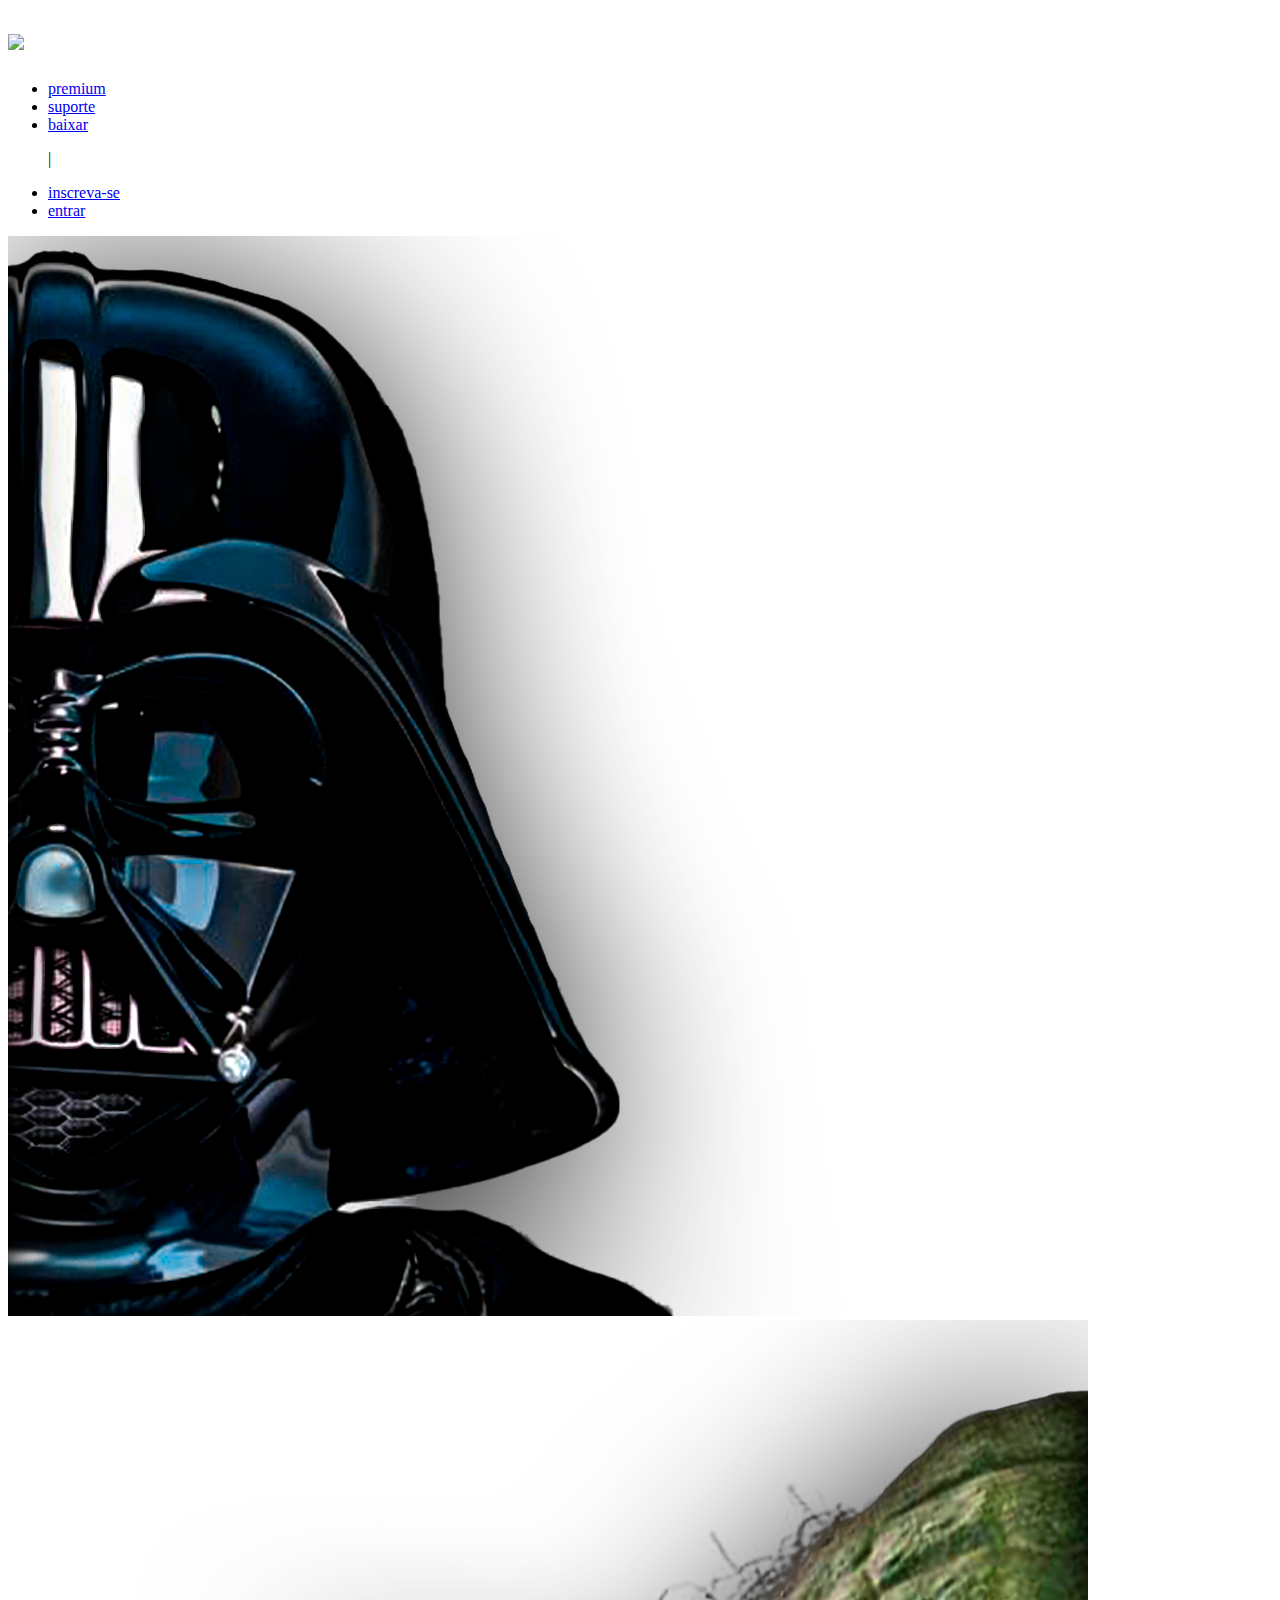
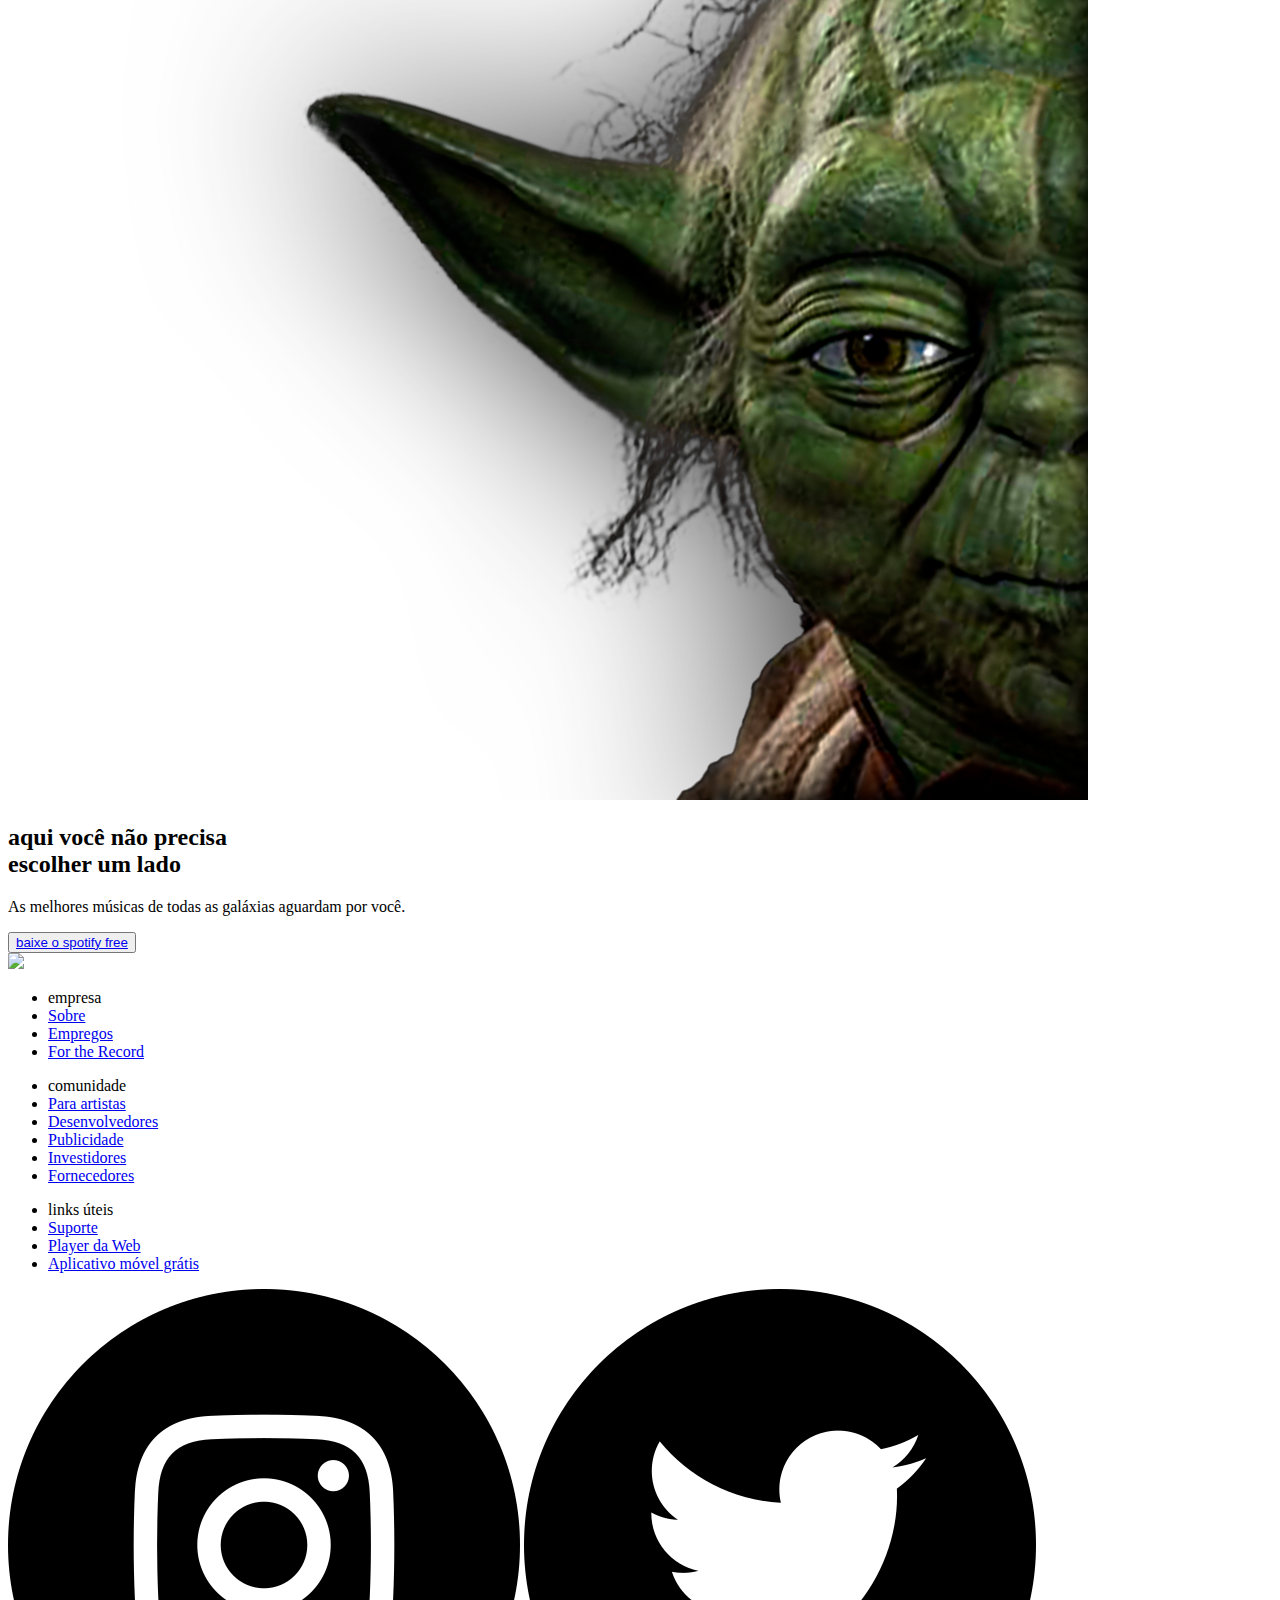
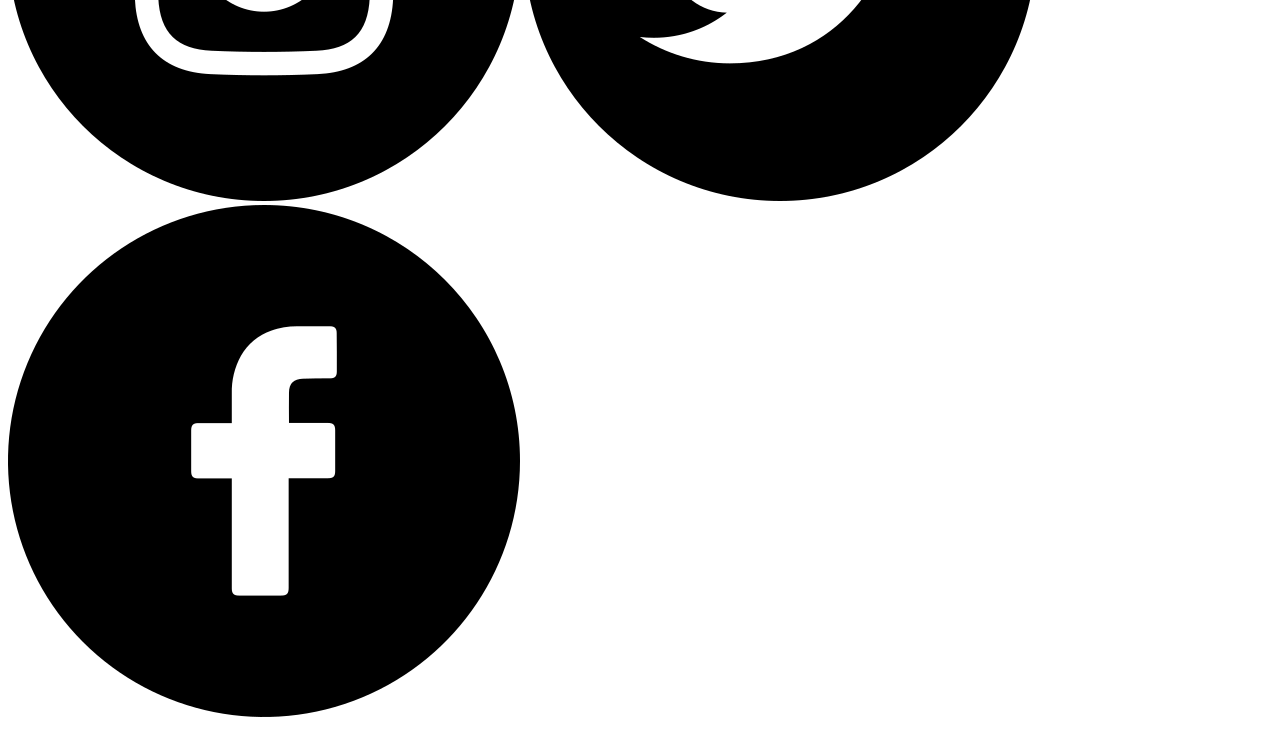
==== index.html @ b663d933 "Adicionando HTML da página principal" ====
<!DOCTYPE html>
<html lang="pt-br">
<head>
	<title>Spotify</title>

	<meta charset="UTF-8">
	<meta name="viewport" content="width=device-width">
	<link rel="stylesheet" href="style.css">
	<link href="Starjedi.ttf" rel="stylesheet">
</head>
<body>
	<header>
		<div class="caixa">
			<h1><img id="logo-principal" src="Imagens/logo-branca.png"></h1>
			<nav>
				<ul>
					<li><a href="erro.html">premium</a></li>
					<li><a href="erro.html">suporte</a></li>
					<li><a href="erro.html">baixar</a></li>
					<p>|</p>
					<li><a href="erro.html">inscreva-se</a></li>
					<li><a href="erro.html">entrar</a></li>
			</nav>
		</div>
	</header>
	<main>
		<div class="caixa">
			<div class="fundo"></div>
			<div class="foto-fundo">
				<img src="imagens/darth-vader.png" id="darth">
				<img src="imagens/mestre-yoda.png" id="yoda">
			</div>
			<div class="principal"></div>
			<div class="texto">
				<h2 class="titulo">
					aqui você não precisa 
					<br>
				 	escolher um lado
				</h2>
				<p>As melhores músicas de todas as galáxias aguardam por você.</p>

			<div class="botao">
				<button><a href="erro.html">baixe o spotify free</a></button>
			</div>
			</div>
		</div>
	</main>
	<footer>
		<div class="rodape">
			<img class="imagem-rodape" src="Imagens/logo-branca.png">
			<ul class="menu-coluna">
				<li class="titulo-menu">empresa</li>
				<li><a href="erro.html">Sobre</a></li>
				<li><a href="erro.html">Empregos</a></li>
				<li><a href="erro.html">For the Record</a></li>
			</ul>
			<ul class="menu-coluna">
				<li class="titulo-menu">comunidade</li>
				<li><a href="erro.html">Para artistas</a></li>
				<li><a href="erro.html">Desenvolvedores</a></li>
				<li><a href="erro.html">Publicidade</a></li>
				<li><a href="erro.html">Investidores</a></li>
				<li><a href="erro.html">Fornecedores</a></li>
			</ul>
			<ul class="menu-coluna">
				<li class="titulo-menu">links úteis</li>
				<li><a href="erro.html">Suporte</a></li>
				<li><a href="erro.html">Player da Web</a></li>
				<li><a href="erro.html">Aplicativo móvel grátis</a></li>
			</ul>

			<div class="contatos">
				<a href="erro.html"><img class="rede-social" src="imagens/instagram.png"></a>
				<a href="erro.html"><img class="rede-social" src="imagens/twitter.png"></a>
				<a href="erro.html"><img class="rede-social" src="imagens/facebook.png"></a>
			</div>

		</div>
	</footer>
</body>
</html>
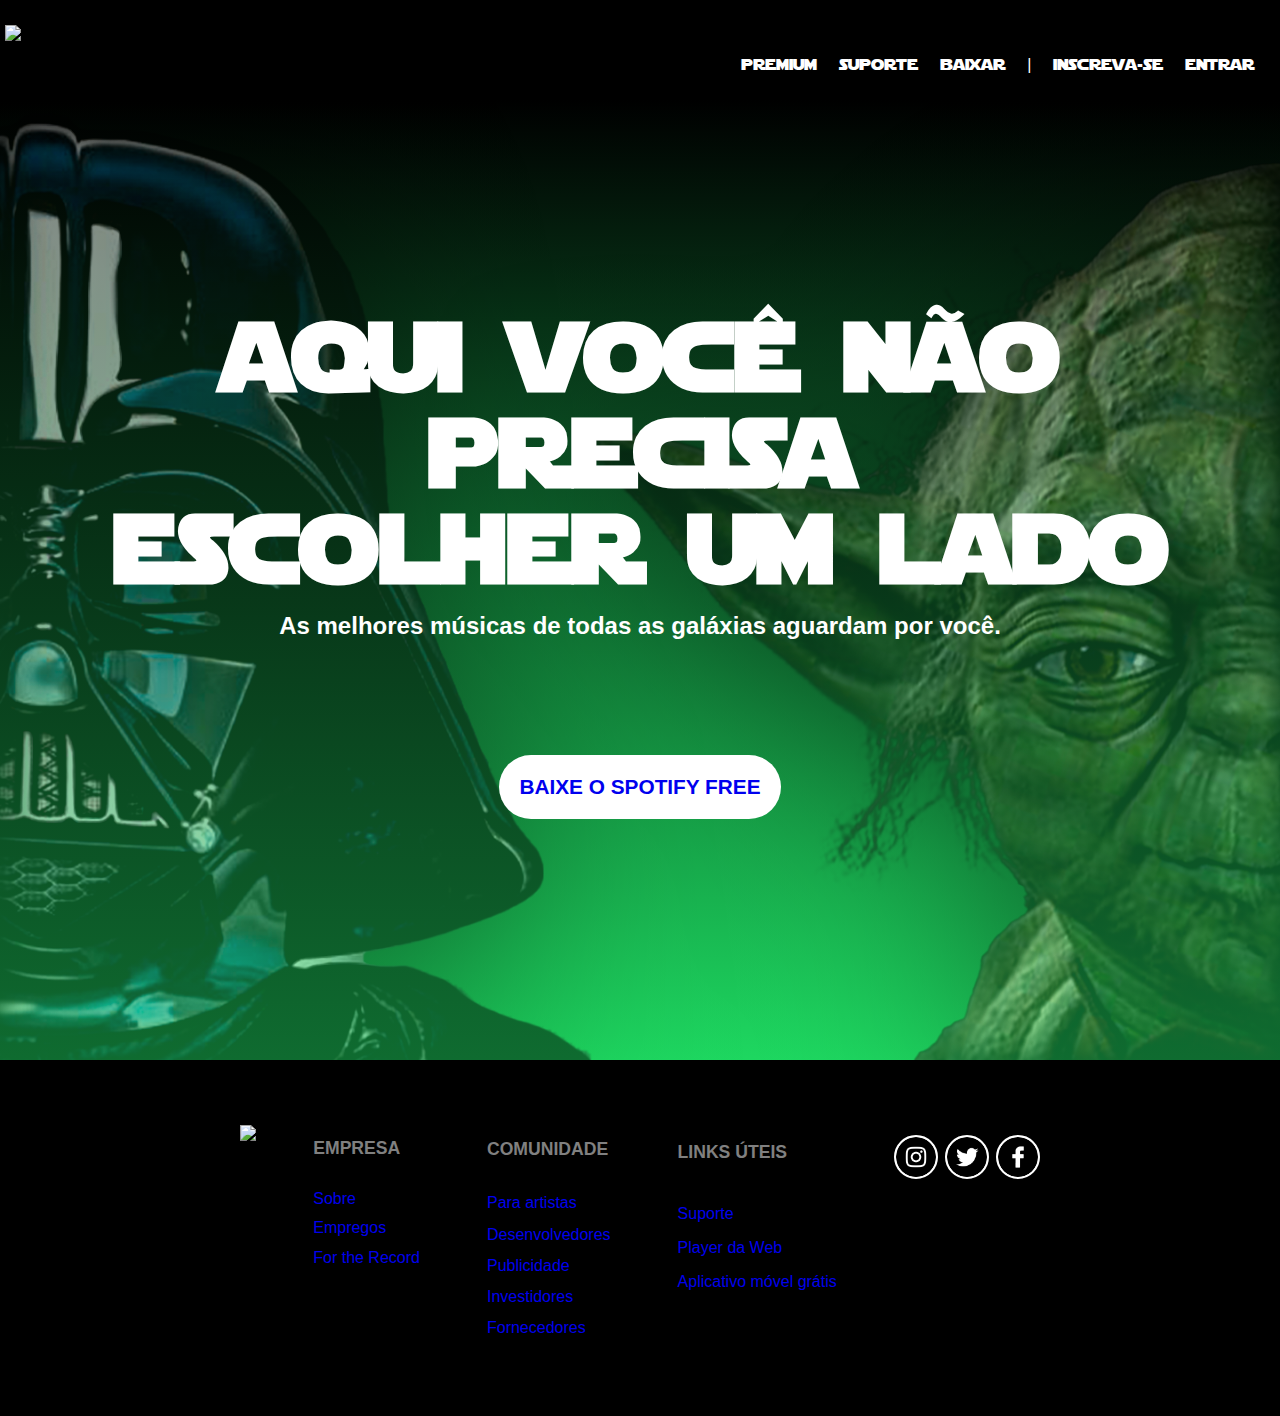
==== commit b017b0f2: "Adicionando página de login" ====
--- a/index.html
+++ b/index.html
@@ -19,7 +19,7 @@
 					<li><a href="erro.html">baixar</a></li>
 					<p>|</p>
 					<li><a href="erro.html">inscreva-se</a></li>
-					<li><a href="erro.html">entrar</a></li>
+					<li><a href="login.html">entrar</a></li>
 			</nav>
 		</div>
 	</header>
--- a/style.css
+++ b/style.css
@@ -0,0 +1,433 @@
+@font-face {
+	font-family: Starjedi;
+	src: url(Starjedi.ttf);
+}
+
+/*Página Principal (index)*/
+
+body {
+	margin: 0 0;
+	padding: 0 0; 
+	font-family: Starjedi;
+}
+
+header {
+	background: black;
+	height: 100px;
+}
+
+a {
+	text-decoration: none;
+}
+
+h1 {
+	margin: 0;
+	display: inline-block;
+}
+
+#logo-principal {
+	width: 200px;
+	padding: 25px 30%;
+}
+
+nav {
+	position: absolute;
+	display: inline-block;
+	right: 2%;
+	top: 1.5em;
+}
+
+nav li {
+	font-size: 1em;
+	display: inline;
+	margin: 0 0 0 15px;
+}
+
+nav a {
+	color: white;
+}
+
+nav a:hover {
+	color: #1ed760;
+	cursor: pointer;
+}
+
+ul p {
+	font-family: arial; 
+	color:white; 
+	display: inline-block; 
+	margin-left: 15px;
+}
+
+.caixa {
+	width: 100%;
+	height: 960px;
+	margin: 0 auto;
+	position: relative;
+}
+
+.foto-fundo img {
+	position: absolute;
+}
+
+#yoda {
+	right: 0;
+	height: 100%; 
+}
+
+#darth {
+	height: 100%;
+}
+
+.fundo {
+	width: 100%;
+	height: 100%;
+	position: absolute;
+	background: linear-gradient(#000000, #1ed760);
+}
+
+.principal {
+	width: 100%;
+	height: 100%;
+	position: absolute;
+	background: linear-gradient(#000000, #1ed760);
+	opacity: 0.5;
+}
+
+.titulo {
+	margin: 0;
+	color: white;
+	position: relative;
+	font-size: 6em;
+	text-align: center;
+	line-height: 1;
+}
+
+main p {
+	color: white;
+	font-family: sans-serif;
+	font-weight: bold;
+	position: relative;
+	font-size: 24px;
+	text-align: center;
+}
+
+button {
+	font-size: 1.3em;
+	text-transform: uppercase;
+	padding: 20px;
+	background: #FFFFFF;
+	font-weight: bold;
+	color: #1ebb60;	
+	border: 0 solid #1ebb60;
+	border-radius: 50px;
+	position: relative;
+	text-align: center;
+}
+
+button:hover {
+	background: #1ebb60;
+	color: #FFFFFF;
+	transform: scale(1.1);
+	transition: 0.5s;
+}
+
+.texto {
+	padding: 200px 5% 0 5%;
+}
+
+.botao {
+	text-align: center;
+	width: 100%;
+	margin: 10% auto;
+}
+
+button a:visited{
+	color: #1ebb60;	
+}
+
+footer {	
+	height: 100%;
+	background: black;
+}
+
+.rodape {
+	width: 90%;
+	position: relative;
+	margin: 0 auto;
+	padding: 50px;
+	text-align: center;
+}
+
+.imagem-rodape {
+	position: relative;
+	width: 150px;
+	margin: 15px auto;
+}
+
+.menu-coluna {
+	position: relative;
+	display: inline-block;
+	vertical-align: top;
+	text-align: left;
+	padding: 0 10px;
+	color: none;
+}
+
+.menu-coluna li {
+	display: block;
+	color: gray;
+	font-family: sans-serif;
+	margin: 8% 0;
+	padding-left: 40px; 
+}
+
+.menu-coluna li a:visited {
+	color: #FFFFFF;
+}
+
+.menu-coluna li a:hover {
+	color: #1ed760;
+}
+
+.titulo-menu {
+	text-transform: uppercase;
+	font-weight: bold;
+	font-size: 1.1em;
+	padding-bottom: 13%; 
+}
+
+.contatos {
+	position: relative;
+	display: inline-block;
+	vertical-align: top;
+	padding: 25px 0 0 40px; 
+}
+
+.rede-social {
+	width: 40px;
+	background: white;
+	border-radius: 100%;
+	border: 2px solid white;
+}
+
+.rede-social:hover {
+	background: #1ebb60;
+	border-radius: 100%;
+	border-color: #1ebb60;
+}
+
+@media screen and (max-width: 1123px) {
+	.imagem-rodape {
+		display: block;
+	}
+
+	.contatos {
+		display: list-item;
+		padding: 0;
+	}
+
+	.rede-social {
+		margin: 5px 10px;
+	}
+}
+
+@media screen and (max-width: 810px) {
+	header {
+		height: 200px;
+	}
+
+	h1 {
+		display: inline;
+	}
+
+	#logo-principal {
+		display: block;
+		margin: 0 auto;
+	}
+
+	nav {
+		display: block;
+		position: relative;
+		text-align: center;
+	}
+
+	nav ul {
+		padding: 0;
+		font-size: 90%;
+		margin: 0;
+	}
+
+	.titulo {
+		font-size: 500%;
+	}
+
+	.texto p {
+		font-size: 100%;
+	}
+
+}
+
+@media screen and (max-width: 500px) {
+	header { 
+		height: 200px;
+		width: 100%;
+	}
+
+	#logo-principal {
+		margin: 0 auto;
+		width: 7em;
+		padding: 50px 0 10px 0;
+	}
+
+	.caixa {
+		height: auto;
+	}
+
+	nav {
+		top: auto;
+		right: 25px;
+	}
+
+	nav ul {
+		font-size: 1em;
+		padding-left: 40px; 
+	}
+
+	nav li {
+		font-size: 0.6em;
+		margin: 0 5px 0 0;
+	}
+
+	nav p {
+		margin: 0;
+	}
+
+	#yoda, #darth {
+		height: 100%;
+	}
+
+	.texto {
+		padding-top: 50px; 
+	}
+
+	.titulo {
+		font-size: 2.5em;
+	}
+
+	.texto p {
+		font-size: 0.8em;
+	}
+
+	.botao {
+		font-size: 0.5em;
+		margin: 0;
+		padding-bottom: 50px; 
+		padding-top: 25px;
+	}
+
+	button {
+		padding: 12px;
+	}
+
+	.rodape {
+		width: auto;
+		text-align: left;
+		font-size: 1em;
+	}
+
+	.imagem-rodape {
+		width: 30%;
+		position: absolute;
+		left: 5px;
+		top: 5px;
+	}
+
+	.menu-coluna {
+		display: block;
+	}
+
+	.menu-coluna li {
+		margin: 10px 0;
+	}
+
+	.titulo-menu {
+		padding: 25px 0 15px 0;
+	}
+
+	.contatos {
+		position: absolute;
+		right: 5px;
+		top: 15px;
+	}
+
+	.rede-social {
+		width: 30px;
+	}
+
+}
+
+/*ERRO*/
+.erro {
+	position: absolute;
+	width: 100%;
+	height: 100%;
+}
+
+.caixa-erro {
+	padding: 80px;
+	width: 100%;
+	height: 100%;
+	position: relative;
+}
+
+.caixa-erro img{
+	display: inline-block;
+	width: 30%;
+}
+
+.caixa-erro p {
+	margin: 0;
+	padding: 0 5px;
+	text-align: center;
+	font-family: Starjedi;
+	font-size: 5em;
+	display: inline-block;
+	position: absolute;
+	top: 30%;
+	text-shadow: 3px 3px 15px #555555; 
+}
+
+@media screen and (max-width: 1500px) {
+	.caixa-erro p {
+		font-size: 4em;
+	}
+}
+
+@media screen and (max-width: 1230px) {
+	.caixa-erro {
+		padding: 50px 0; 
+	}
+
+	.caixa-erro img{
+		display: block;
+		margin: 0 auto;
+		width: 400px;
+	}
+
+	.caixa-erro p {
+		position: relative;
+		display: block;
+	}
+}
+
+@media screen and (max-width: 545px) {
+	.caixa-erro img {
+		width: 80%;
+	}
+
+	.caixa-erro p {
+		font-size: 3em;
+	}
+}
+
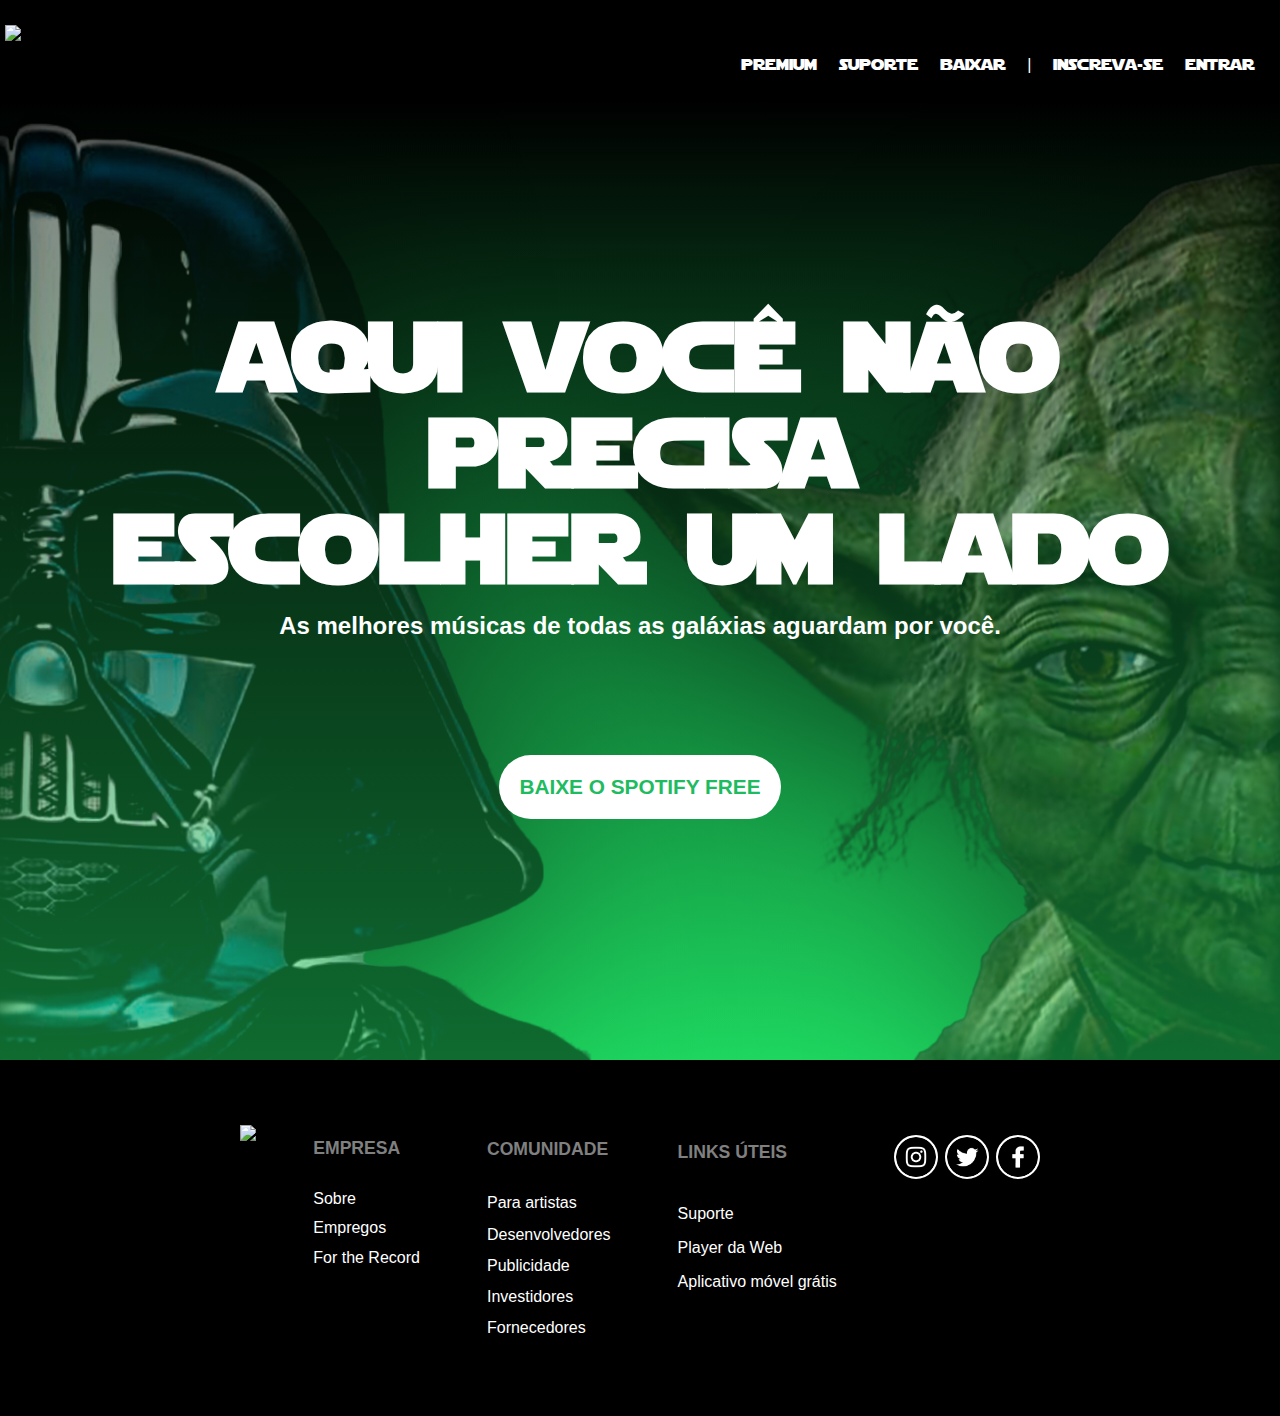
==== commit 88d54f0e: "Corrigindo cores dos links <a>" ====
--- a/index.html
+++ b/index.html
@@ -40,7 +40,7 @@
 				<p>As melhores músicas de todas as galáxias aguardam por você.</p>
 
 			<div class="botao">
-				<button><a href="erro.html">baixe o spotify free</a></button>
+				<button><a href="erro.html" id="botao-baixar">baixe o spotify free</a></button>
 			</div>
 			</div>
 		</div>
--- a/style.css
+++ b/style.css
@@ -18,6 +18,7 @@
 
 a {
 	text-decoration: none;
+	color: #FFFFFF;
 }
 
 h1 {
@@ -125,6 +126,10 @@
 	text-align: center;
 }
 
+#botao-baixar {
+	color:#1ebb60;
+}
+
 button:hover {
 	background: #1ebb60;
 	color: #FFFFFF;
@@ -132,6 +137,12 @@
 	transition: 0.5s;
 }
 
+button:hover #botao-baixar {
+	color: #FFFFFF;
+	transform: scale(1.1);
+	transition: 0.5s;
+}
+
 .texto {
 	padding: 200px 5% 0 5%;
 }
@@ -143,7 +154,7 @@
 }
 
 button a:visited{
-	color: #1ebb60;	
+	color: currentColor;	
 }
 
 footer {	
